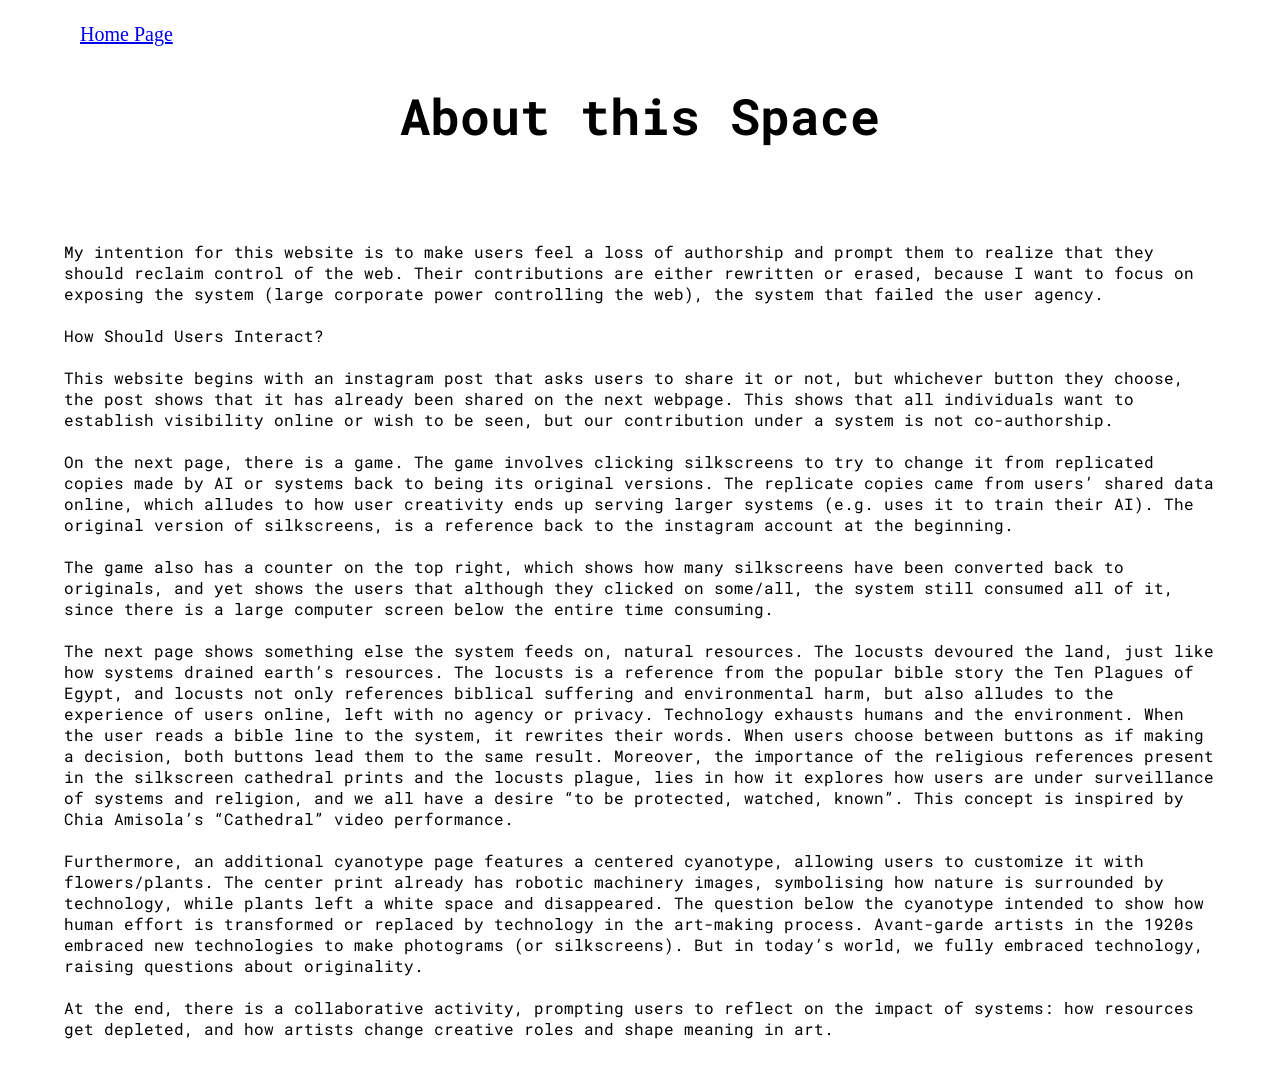
==== About/about.html @ a9c71db9 "commit" ====
<!DOCTYPE html>
<html lang="english">
<head>
    <meta charset="UTF-8">
    <meta name="viewport" content="width=device-width, initial-scale=1.0">
    <title>About</title>
    <link rel="stylesheet" href="style.css">
    <link rel="preconnect" href="https://fonts.googleapis.com">
    <link rel="preconnect" href="https://fonts.gstatic.com" crossorigin>
    <link href="https://fonts.googleapis.com/css2?family=Roboto+Mono:ital,wght@0,100..700;1,100..700&display=swap" rel="stylesheet">
</head>
<body>
    <br><br><br>
    <h1>About this Space</h1>
    
<br><br>
<p>My intention for this website is to make users feel a loss of authorship and prompt them to realize that they should reclaim control of the web. Their contributions are either rewritten or erased, because I want to focus on exposing the system (large corporate power controlling the web), the system that failed the user agency.
<br><br>
How Should Users Interact?
<br><br>
This website begins with an instagram post that asks users to share it or not, but whichever button they choose, the post shows that it has already been shared on the next webpage. This shows that all individuals want to establish visibility online or wish to be seen, but our contribution under a system is not co-authorship.
<br><br>
On the next page, there is a game. The game involves clicking silkscreens to try to change it from replicated copies made by AI or systems back to being its original versions. The replicate copies came from users’ shared data online, which alludes to how user creativity ends up serving larger systems (e.g. uses it to train their AI). The original version of silkscreens, is a reference back to the instagram account at the beginning. 
<br><br>
The game also has a counter on the top right, which shows how many silkscreens have been converted back to originals, and yet shows the users that although they clicked on some/all, the system still consumed all of it, since there is a large computer screen below the entire time consuming. 
<br><br>
The next page shows something else the system feeds on, natural resources. The locusts devoured the land, just like how systems drained earth’s resources. The locusts is a reference from the popular bible story the Ten Plagues of Egypt, and locusts not only references biblical suffering and environmental harm, but also alludes to the experience of users online, left with no agency or privacy. Technology exhausts humans and the environment. When the user reads a bible line to the system, it rewrites their words. When users choose between buttons as if making a decision, both buttons lead them to the same result. Moreover, the importance of the religious references present in the silkscreen cathedral prints and the locusts plague, lies in how it explores how users are under surveillance of systems and religion, and we all have a desire “to be protected, watched, known”. This concept is inspired by Chia Amisola’s “Cathedral” video performance. 
<br><br>
Furthermore, an additional cyanotype page features a centered cyanotype, allowing users to customize it with flowers/plants. The center print already has robotic machinery images, symbolising how nature is surrounded by technology, while plants left a white space and disappeared. The question below the cyanotype intended to show how human effort is transformed or replaced by technology in the art-making process. Avant-garde artists in the 1920s embraced new technologies to make photograms (or silkscreens). But in today’s world, we fully embraced technology, raising questions about originality. 
<br><br>
At the end, there is a collaborative activity, prompting users to reflect on the impact of systems: how resources get depleted, and how artists change creative roles and shape meaning in art. 
</p>
<br>
<p class="top-left"><a href="../index.html">Home Page</a></p>
</body>
</html>
---- About/style.css ----
body{
    width: 90vw;
    margin: auto;
    position: relative;
    background: #ffffff no-repeat center fixed;
    background-size: 100%;
    font-family: "Roboto Mono", monospace;
}
h1 {
    font-family: "Roboto Mono", monospace;
    font-size: 50px;
    color: rgb(0, 0, 0);
    text-align: center;
    margin-top: 20px;
}
.top-left {
    position: absolute;
    top: 3px;
    left: 16px;
    color: rgb(12, 90, 207);
	font-size: 20px;
	font-family: "DM Serif Text", serif;
}
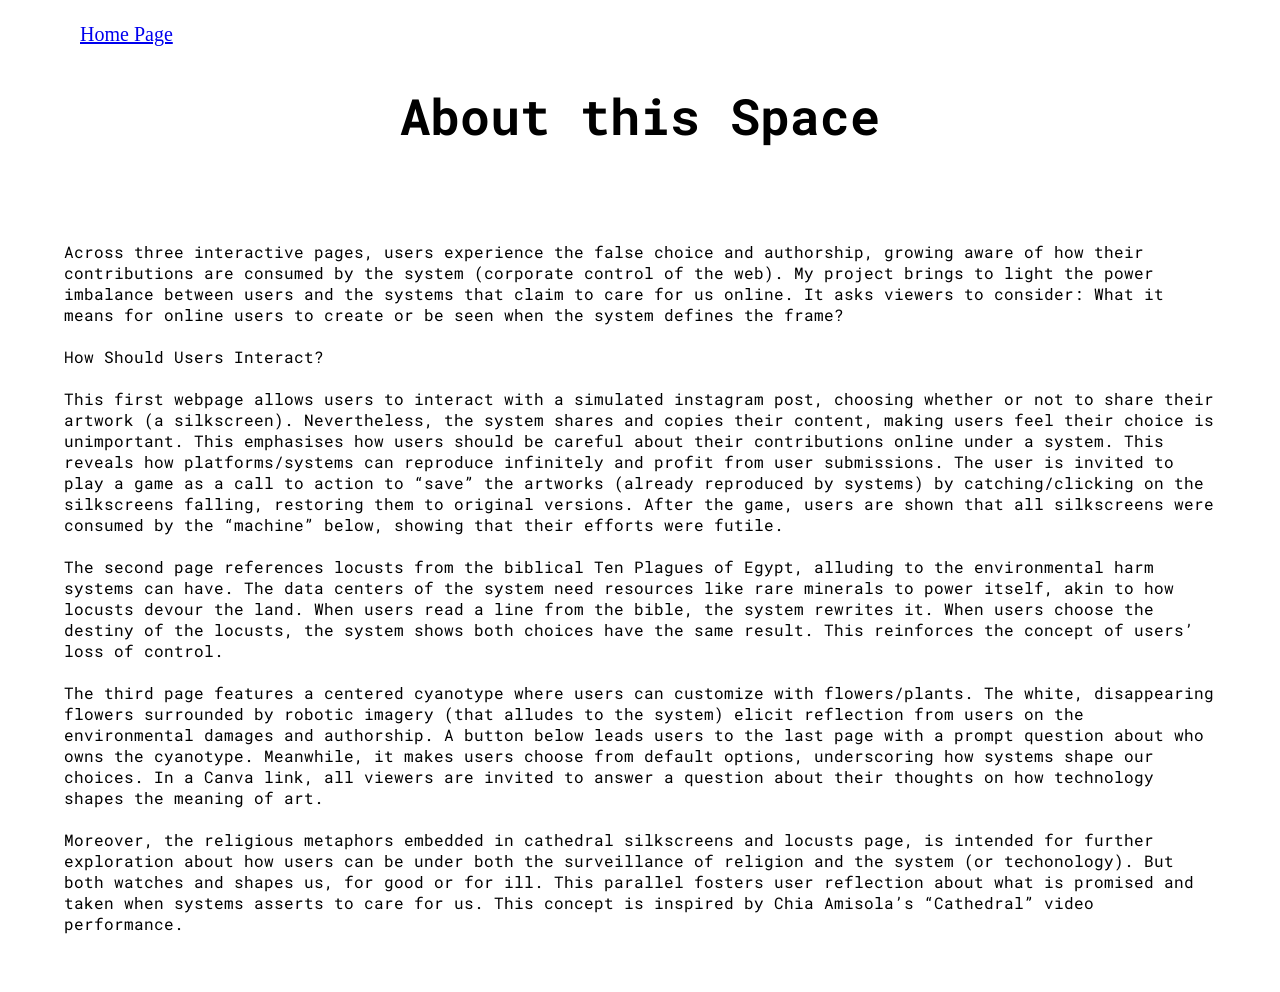
==== commit b107de02: "newer change" ====
--- a/About/about.html
+++ b/About/about.html
@@ -14,21 +14,18 @@
     <h1>About this Space</h1>
     
 <br><br>
-<p>My intention for this website is to make users feel a loss of authorship and prompt them to realize that they should reclaim control of the web. Their contributions are either rewritten or erased, because I want to focus on exposing the system (large corporate power controlling the web), the system that failed the user agency.
+<p>Across three interactive pages, users experience the false choice and authorship, growing aware of how their contributions are consumed by the system (corporate control of the web). My project brings to light the power imbalance between users and the systems that claim to care for us online. It asks viewers to consider: What it means for online users to create or be seen when the system defines the frame?
 <br><br>
 How Should Users Interact?
 <br><br>
-This website begins with an instagram post that asks users to share it or not, but whichever button they choose, the post shows that it has already been shared on the next webpage. This shows that all individuals want to establish visibility online or wish to be seen, but our contribution under a system is not co-authorship.
+This first webpage allows users to interact with a simulated instagram post, choosing whether or not to share their artwork (a silkscreen). Nevertheless, the system shares and copies their content, making users feel their choice is unimportant. This emphasises how users should be careful about their contributions online under a system. This reveals how platforms/systems can reproduce infinitely and profit from user submissions. The user is invited to play a game as a call to action to “save” the artworks (already reproduced by systems) by catching/clicking on the silkscreens falling, restoring them to original versions. After the game, users are shown that all silkscreens were consumed by the “machine” below, showing that their efforts were futile. 
 <br><br>
-On the next page, there is a game. The game involves clicking silkscreens to try to change it from replicated copies made by AI or systems back to being its original versions. The replicate copies came from users’ shared data online, which alludes to how user creativity ends up serving larger systems (e.g. uses it to train their AI). The original version of silkscreens, is a reference back to the instagram account at the beginning. 
+The second page references locusts from the biblical Ten Plagues of Egypt, alluding to the environmental harm systems can have. The data centers of the system need resources like rare minerals to power itself, akin to how locusts devour the land. When users read a line from the bible, the system rewrites it. When users choose the destiny of the locusts, the system shows both choices have the same result. This reinforces the concept of users’ loss of control. 
 <br><br>
-The game also has a counter on the top right, which shows how many silkscreens have been converted back to originals, and yet shows the users that although they clicked on some/all, the system still consumed all of it, since there is a large computer screen below the entire time consuming. 
+The third page features a centered cyanotype where users can customize with flowers/plants. The white, disappearing flowers surrounded by robotic imagery (that alludes to the system) elicit reflection from users on the environmental damages and authorship. A button below leads users to the last page with a prompt question about who owns the cyanotype. Meanwhile, it makes users choose from default options, underscoring how systems shape our choices. In a Canva link, all viewers are invited to answer a question about their thoughts on how technology shapes the meaning of art. 
 <br><br>
-The next page shows something else the system feeds on, natural resources. The locusts devoured the land, just like how systems drained earth’s resources. The locusts is a reference from the popular bible story the Ten Plagues of Egypt, and locusts not only references biblical suffering and environmental harm, but also alludes to the experience of users online, left with no agency or privacy. Technology exhausts humans and the environment. When the user reads a bible line to the system, it rewrites their words. When users choose between buttons as if making a decision, both buttons lead them to the same result. Moreover, the importance of the religious references present in the silkscreen cathedral prints and the locusts plague, lies in how it explores how users are under surveillance of systems and religion, and we all have a desire “to be protected, watched, known”. This concept is inspired by Chia Amisola’s “Cathedral” video performance. 
+Moreover, the religious metaphors embedded in cathedral silkscreens and locusts page, is intended for further exploration about how users can be under both the surveillance of religion and the system (or techonology). But both watches and shapes us, for good or for ill. This parallel fosters user reflection about what is promised and taken when systems asserts to care for us. This concept is inspired by Chia Amisola’s “Cathedral” video performance. 
 <br><br>
-Furthermore, an additional cyanotype page features a centered cyanotype, allowing users to customize it with flowers/plants. The center print already has robotic machinery images, symbolising how nature is surrounded by technology, while plants left a white space and disappeared. The question below the cyanotype intended to show how human effort is transformed or replaced by technology in the art-making process. Avant-garde artists in the 1920s embraced new technologies to make photograms (or silkscreens). But in today’s world, we fully embraced technology, raising questions about originality. 
-<br><br>
-At the end, there is a collaborative activity, prompting users to reflect on the impact of systems: how resources get depleted, and how artists change creative roles and shape meaning in art. 
 </p>
 <br>
 <p class="top-left"><a href="../index.html">Home Page</a></p>
